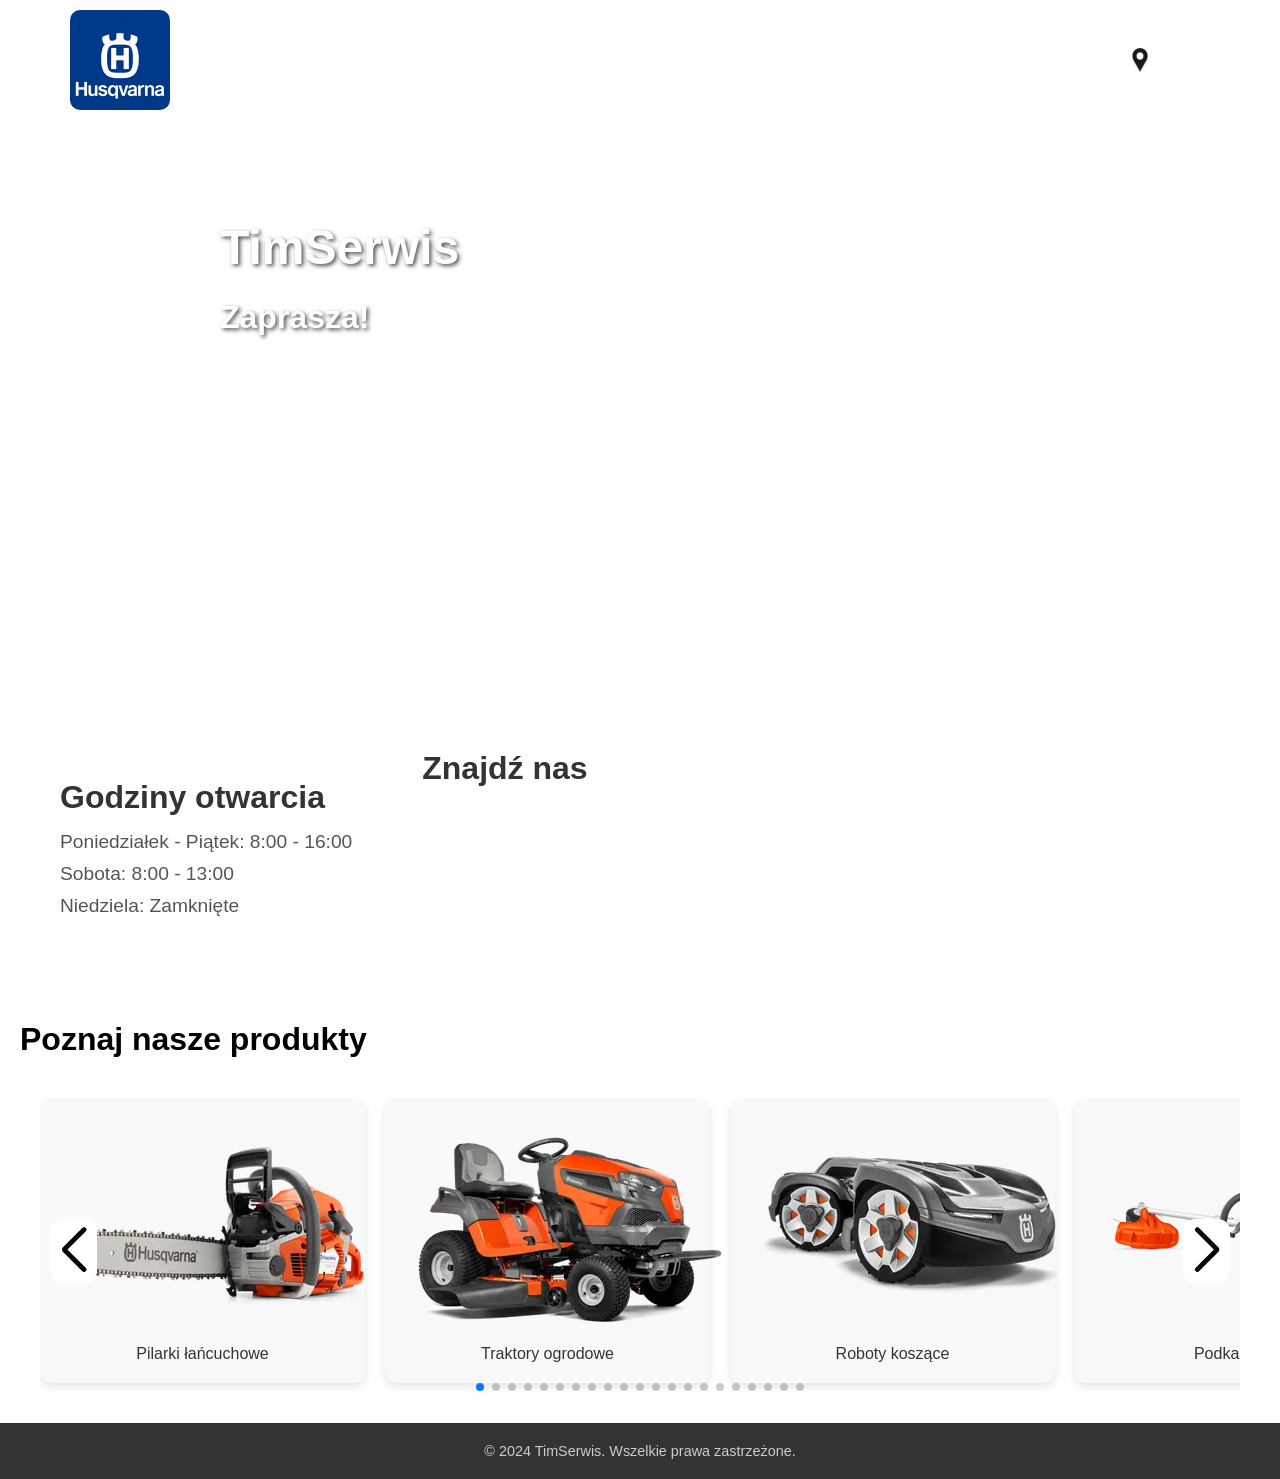
==== index.html @ e5dec0ae "TimSerwis site 1.0" ====
<!DOCTYPE html>
<html lang="en">
<head>
    <meta charset="UTF-8">
    <meta name="viewport" content="width=device-width, initial-scale=1.0">
    <title>TimSerwis</title>
    <link rel="stylesheet" href="style.css">
    <link rel="stylesheet" href="libs/swiper/swiper-bundle.min.css">
</head>
<body>
    <nav class="navbar">
        <a href="index.html" class="navbar_logo">TimSerwis</a>
        <div class="hamburger">
            <span></span>
            <span></span>
            <span></span>
        </div>
        <ul class="navbar_menu">
            <li class="navbar_item">
                <a href="/" class="navbar_links">Produkty</a>
            </li>
            <li class="navbar_item">
                <a href="/" class="navbar_links">Usługi</a>
            </li>
            <li class="navbar_item">
                <a href="https://www.husqvarna.com/pl/poznawaj-i-odkrywaj/aktualne-oferty/" target="_blank" class="navbar_links">Aktualne promocje i oferty</a>
            </li>
            <li class="navbar_item">
                <a href="/" class="navbar_links">O nas</a>
            </li>
            <li class="navbar_item">
                <a href="" class="navbar_links">
                    <span class="gps_box">
                        <img src="images/gps_icon.png" alt="GPS" class="gps_icon">
                    </span>
                </a>
            </li>
        </ul>
    </nav>
    <header class="video_header">
        <video autoplay muted loop playsinline class="background_video">
            <source src="images/husq_clip.mp4" type="video/mp4"> Twoja przeglądarka nie obsługuje video.
        </video>
        <div class="header_content">
            <h1>TimSerwis</h1>
            <h2>Zaprasza!</h2>
            <a href="https://maps.app.goo.gl/4zxpoWkNNQdiRsMfA" target="_blank" class="header_button">Sprawdź dojazd</a>
        </div>
    </header>
    <section class="contact_section">
        <div class="info_container">
            <div class="opening_hours">
                <h2>Godziny otwarcia</h2>
                <ul>
                    <li>Poniedziałek - Piątek: 8:00 - 16:00</li>
                    <li>Sobota: 8:00 - 13:00</li>
                    <li>Niedziela: Zamknięte</li>
                </ul>
            </div>
            <div class="map">
                <h2>Znajdź nas</h2>
                <iframe src="https://www.google.com/maps/embed?pb=!1m18!1m12!1m3!1d2526.7999188486933!2d22.40885487695269!3d50.70509736899558!2m3!1f0!2f0!3f0!3m2!1i1024!2i768!4f13.1!3m3!1m2!1s0x472327c8c3991e3d%3A0x18278556ef8c8e59!2s14%20Czerwca%2055%2C%2023-300%20Jan%C3%B3w%20Lubelski!5e0!3m2!1sen!2spl!4v1730893432722!5m2!1sen!2spl" width="600" height="450" style="border:0;" allowfullscreen="" loading="lazy" referrerpolicy="no-referrer-when-downgrade"></iframe> 
            </div>
        </div>
    </section>
    <section class="product_section">
        <h2>Poznaj nasze produkty</h2>
        <div class="swiper-container">
            <div class="swiper-wrapper">
                <div class="swiper-slide">
                    <a href="https://www.husqvarna.com/pl/pilarki-lancuchowe/" target="_blank">
                        <img src="images/chainsaw_husq.webp" alt="Pilarka Łańcuchowa">
                        <p>Pilarki łańcuchowe</p>
                    </a>
                </div>
                <div class="swiper-slide">
                    <a href="https://www.husqvarna.com/pl/traktory-ogrodowe/" target="_blank">
                        <img src="images/traktor_husq.webp" alt="Traktory Ogrodowe">
                        <p>Traktory ogrodowe</p>
                    </a>
                </div>
                <div class="swiper-slide">
                    <a href="https://www.husqvarna.com/pl/roboty-koszace/" target="_blank">
                        <img src="images/robot_husq.webp" alt="Roboty koszące">
                        <p>Roboty koszące</p>
                    </a>
                </div>
                <div class="swiper-slide">
                    <a href="https://www.husqvarna.com/pl/podkaszarki/" target="_blank">
                        <img src="images/podksz_husq.webp" alt="Podkaszarki">
                        <p>Podkaszarki</p>
                    </a>
                </div>
                <div class="swiper-slide">
                    <a href="https://www.husqvarna.com/pl/kosiarki/" target="_blank">
                        <img src="images/kosiarka_husq.webp" alt="Kosiarki">
                        <p>Kosiarki</p>
                    </a>
                </div>
                <div class="swiper-slide">
                    <a href="https://www.husqvarna.com/pl/wykaszarki/" target="_blank">
                        <img src="images/wykasz_husq.webp" alt="Wykaszarki">
                        <p>Wykaszarki</p>
                    </a>
                </div>
                <div class="swiper-slide">
                    <a href="https://www.husqvarna.com/pl/ridery/" target="_blank">
                        <img src="images/rider_husq.webp" alt="Ridery">
                        <p>Ridery</p>
                    </a>
                </div>
                <div class="swiper-slide">
                    <a href="https://www.husqvarna.com/pl/wycinarki-profesjonalne/" target="_blank">
                        <img src="images/wycinpro_husq.webp" alt="Wycinarki profesjonalne">
                        <p>Wycinarki profesjonalne</p>
                    </a>
                </div>
                <div class="swiper-slide">
                    <a href="https://www.husqvarna.com/pl/nozyce-do-zywoplotu/" target="_blank">
                        <img src="images/nożyce_husq.webp" alt="Nożyce do żywopłotu">
                        <p>Nożyce do żywopłotu</p>
                    </a>
                </div>
                <div class="swiper-slide">
                    <a href="https://www.husqvarna.com/pl/minipilarki/" target="_blank">
                        <img src="images/minipil_husq.webp" alt="Minipilarki">
                        <p>Minipilarki</p>
                    </a>
                </div>
                <div class="swiper-slide">
                    <a href="https://www.husqvarna.com/pl/kosiarki-o-zerowym-promieniu-skretu/" target="_blank">
                        <img src="images/kosiarka0_husq.webp" alt="Kosiarki o zerowym promienu skrętu">
                        <p>Kosiarki o zerowym promienu skrętu</p>
                    </a>
                </div>
                <div class="swiper-slide">
                    <a href="https://www.husqvarna.com/pl/dmuchawy-do-lisci/" target="_blank">
                        <img src="images/dmuch_husq.webp" alt="Dmuchawy do liści">
                        <p>Dmuchawy do liści</p>                        
                    </a>
                </div>
                <div class="swiper-slide">
                    <a href="https://www.husqvarna.com/pl/podkrzesywarki/" target="_blank">
                        <img src="images/podkszlong_husq.webp" alt="Podkszesywarki">
                        <p>Podkszesywarki</p>
                    </a>
                </div>
                <div class="swiper-slide">
                    <a href="https://www.husqvarna.com/pl/myjki-cisnieniowe/" target="_blank">
                        <img src="images/myjki_husq.webp" alt="Myjki ciśnieniowe">
                        <p>Myjki ćiśnieniowe</p>
                    </a>
                </div>
                <div class="swiper-slide">
                    <a href="https://www.husqvarna.com/pl/przecinarki/" target="_blank">
                        <img src="images/przecina_husq.webp" alt="Przecinarki">
                        <p>Przecinarki</p>
                    </a>
                </div>
                <div class="swiper-slide">
                    <a href="https://www.husqvarna.com/pl/odsniezarki/" target="_blank">
                        <img src="images/odsniez_husq.webp" alt="Odśnieżarki">
                        <p>Odśnieżarki</p>
                    </a>
                </div>
                <div class="swiper-slide">
                    <a href="https://www.husqvarna.com/pl/wertykulatory-i-skaryfikatory/" target="_blank">
                        <img src="images/werty_husq.webp" alt="Wertykulatory i skaryfikatory">
                        <p>Wertykulatory i skaryfikatory</p>
                    </a>
                </div>
                <div class="swiper-slide">
                    <a href="https://www.husqvarna.com/pl/odkurzacze/" target="_blank">
                        <img src="images/odkurz_husq.webp" alt="Odkurzacze">
                        <p>Odkurzacze</p>
                    </a>
                </div>
                <div class="swiper-slide">
                    <a href="https://www.husqvarna.com/pl/glebogryzarki/" target="_blank">
                        <img src="images/glebo_husq.webp" alt="Glebogryzarki">
                        <p>Glebogryzarki</p>
                    </a>
                </div>
                <div class="swiper-slide">
                    <a href="https://www.husqvarna.com/pl/generatory/" target="_blank">
                        <img src="images/gene_husq.webp" alt="Generatory">
                        <p>Generatory</p>
                    </a>
                </div>
                <div class="swiper-slide">
                    <a href="https://www.husqvarna.com/pl/pompy-wodne/" target="_blank">
                        <img src="images/pompa_husq.webp" alt="Pompy wodne">
                        <p>Pompy wodne</p>
                    </a>
                </div>                
            </div>
            <div class="swiper-pagination"></div>
            <div class="swiper-button-next"></div>
            <div class="swiper-button-prev"></div>
        </div>
    </section>
    <footer class="footer">
        <p>&copy; 2024 TimSerwis. Wszelkie prawa zastrzeżone.</p>
    </footer>    
    <script src="https://unpkg.com/swiper/swiper-bundle.min.js"></script>
    <script src="app.js"></script>
</body>
</html>
---- style.css ----
* {
    margin: 0;
    padding: 0; font-family: Arial, sans-serif;
}

.navbar_logo {
    display: flex;
    align-items: center;
    font-size: 3em;
    font-weight: bold;
    color: white;
    text-decoration: none;
}

.navbar_logo::before {
    content: "";
    background-image: url('images/logo1.png');
    background-size: contain;
    background-repeat: no-repeat;
    width: 100px;
    height: 100px;
    margin-right: 10px;
    display: inline-block;
    border-radius: 10%;
}

.navbar {
    position: fixed;
    top: 0;
    left: 50px;
    right: 50px;    
    display: flex;
    align-items: center;
    padding: 10px 20px;
    background-color: transparent;
    border-bottom: 3px solid white;
    z-index: 999;
}

.navbar_menu {
    display: flex;
    align-items: center;
    list-style: none;
    gap: 20px;
    margin-left: auto;
    margin-right: 50px;
}

.navbar_item {
    margin-left: 20px;
}

.navbar_links {
    color: white;
    text-decoration: none;
    font-size: 21px;
    font-weight: bold;
    position: relative;
    background-color: transparent;
    transition: transform 0.1s ease, box-shadow 0.1s ease;
}

.navbar_menu li a::after {
    content: "";
    position: absolute;
    left: 0;
    right: 0;
    bottom: -3px;
    height: 3px;
    background-color: #0066cc;
    transform: scaleX(0);
    transition: transform 0.3s ease;
    transform-origin: right;
}

.navbar_menu li a:hover::after {
    transform: scaleX(1);
    transform-origin: left;
}

.gps_icon {
    height: 24px;
    width: auto;
}

.gps_box {
    display: flex;
    align-items: center;
    justify-content: center;
    width: 40px;
    height: 40px;
    border-radius: 25%;
    background-color: transparent;
    transition: background-color 0.3s;
}

.gps_box:hover {
    background-color: rgba(0, 119, 255, 0.1);
}

.hamburger {
    display: none;
    flex-direction: column;
    cursor: pointer;
    gap: 5px;
    margin-left: auto;
    margin-right: 50px;
}

.hamburger span {
    display: block;
    width: 25px;
    height: 3px;
    background-color: white;
    transition: 0.3s;
}

@media (max-width: 1050px) {

    .navbar_menu li a::after {
        display: none;
    }

    .gps_box:hover {
        background-color: inherit;
        transform: none;
    }

    

    .navbar_links {
        padding: 12px 20px;
        margin: 10px;
        background-color: white;
        color: black;
        box-shadow: none;
        border-radius: 5px;
        margin: 8px;
        text-align: center;
        width: 80%;
        box-shadow: 0px 4px 6px rgba(0, 0, 0, 0.2);
        transition: background-color 0.3s ease, transform 0.1s ease;
    }

    .navbar_menu {
        display: none;
        flex-direction: column;
        position: fixed;
        width: calc(100%-40px);
        max-width: 400px;
        background-color: rgba(255, 255, 255, 0.5);
        border: 1px solid rgba(51, 51, 51, 0.5); 
        top: 122px;
        left: 20px;
        right: 20px;
        border: 1px solid #333;
        border-radius: 8px;
        margin: 0 auto;
        padding: 20px;
        box-shadow: 0px 4px 10px rgba(0, 0, 0, 0.1);
        z-index: 999;
    }

    .gps_box {
        display: inline-flex;
    }

    .navbar_menu.active {
        display: flex;
    }

    .navbar_item {
        text-align: left;
        padding: 10px 20px;
    }

    .navbar_links:active {
        transform: scale(0.95);
        background-color: #e0e0e0;
        box-shadow: 0px 2px 4px rgba(0, 0, 0, 0.2);
    }

    .hamburger {
        display: flex;
    }

    .hamburger.active span:nth-child(1) {
        transform: rotate(45deg) translate(5px, 5px);
    }

    .hamburger.active span:nth-child(2) {
        opacity: 0;
    }

    .hamburger.active span:nth-child(3) {
        transform: rotate(-45deg) translate(5px, -5px);
    }

    .info_container {
        align-items: flex-start;
    }

    .contact_section {
        padding: 10px 10px;
    }

    .opening_hours, .map {
        max-width: 50%;
    }

    .opening_hours {
        text-align: left;
    }

}

.video_header {
    position: relative;
    width: 100%;
    height: 700px;
    overflow: hidden;
}

.background_video {
    position: absolute;
    top: 0;
    width: 100%;
    height: auto;
    z-index: -1;
}

.header_content {
    position: relative;
    top: 200px;
    left: 200px;
    z-index: 1;
    color: white;
    padding: 20px;
}

.header_content h1 {
    font-size: 3em;
    margin-bottom: 0.5em;
    text-shadow: 2px 2px 4px rgba(0, 0, 0, 0.7);
}

.header_content h2 {
    font-size: 2em;
    margin-bottom: 0.5em;
    text-shadow: 2px 2px 4px rgba(0, 0, 0, 0.7);
}

.header_button {
    display: inline-block;
    padding: 12px 24px;
    background-color: transparent;
    color: white;
    text-decoration: none;
    font-size: 1em;
    border: 3px solid white;
    border-radius: 5px;
    transition: background-color 0.3s ease;
}

.header_button:hover {
    background-color: white;
    color: black;
}

.contact_section {
    padding: 40px 20px;
    background-color: white;
    justify-content: center;
    display: flex;
    box-sizing: border-box;
    margin-top: 10px;
    margin-bottom: 10px;
}

.info_container {
    display: flex;
    flex-direction: row;
    align-items: center;
    gap: 50px;
    max-width: 1200px;
    width: 100%;
    margin: 0 auto;
}

.opening_hours {
    padding: 20px;
}

.opening_hours h2, .map h2 {
    font-size: 2em;
    margin-bottom: 10px;
    color: #333;
}

.opening_hours ul {
    list-style: none;
    padding: 0;
}

.opening_hours li {
    font-size: 1.2em;
    color: #555;
    padding: 5px 0;
}

.map iframe {
    width: 100%;
    height: 100%;
    border: 1px solid #ddd;
    border-radius: 8px;
}

.product_section {
    text-align: left;
    padding: 20px;
}

.product_section h2 {
    font-size: 2em;
    margin-bottom: 20px;
}

.swiper-container {
    width: 100%;
    max-width: 1200px;
    overflow: hidden;
    padding: 20px 0;
    margin: 0 auto;
    position: relative;
}

.swiper-wrapper {
    display: flex;
}

.swiper-slide {
    background-color: #f9f9f9;
    border-radius: 12px;
    padding: 20px;
    height: 300px;
    width: 100%;
    text-align: center;
    box-shadow: 0px 4px 8px rgba(0, 0, 0, 0.1);
    transition: transform 0.3s ease;
    flex-shrink: 0;
}

.swiper-slide img {
    border-radius: 8px;
    margin-bottom: 10px;
}

.swiper-slide p {
    font-size: 1em;
    color: #333;
    text-decoration: none;
}

.swiper-slide a {
    display: block;
    text-decoration: none;
    color: inherit;
}

.swiper-slide:hover {
    transform: translateY(-5px) scale(1.03);
    box-shadow: 0px 6px 12px rgba(0, 0, 0, 0.15);
}

.swiper-button-next, .swiper-button-prev {
    font-weight: 800;
    background-color: white;
    border-radius: 12px;
    padding: 10px;
    display: flex;
    align-items: center;
    justify-content: center;
    z-index: 10;
}

.swiper-button-next::after, .swiper-button-prev::after {
    color: black;
    width: auto;
}

.swiper-button-next:hover, .swiper-button-prev:hover {
    background-color: #333;
}

.swiper-button-next:hover::after, .swiper-button-prev:hover::after {
    color: white;
}

.swiper-pagination {
    margin-top: 15px;
}

.swiper-pagination-bullet {
    width: 10px;
    height: 10px;
    background-color: #ccc;
    opacity: 1;
    transition: background-color 0.3s;
}

.swiper-pagination-bullet-active {
    background-color: #333;
}

.footer {
    background-color: #333;
    color: white;
    padding: 20px;
    text-align: center;
    font-size: 0.9em;
    font-family: Arial, sans-serif;
}

.footer p {
    margin: 0;
    color: #ccc;
}
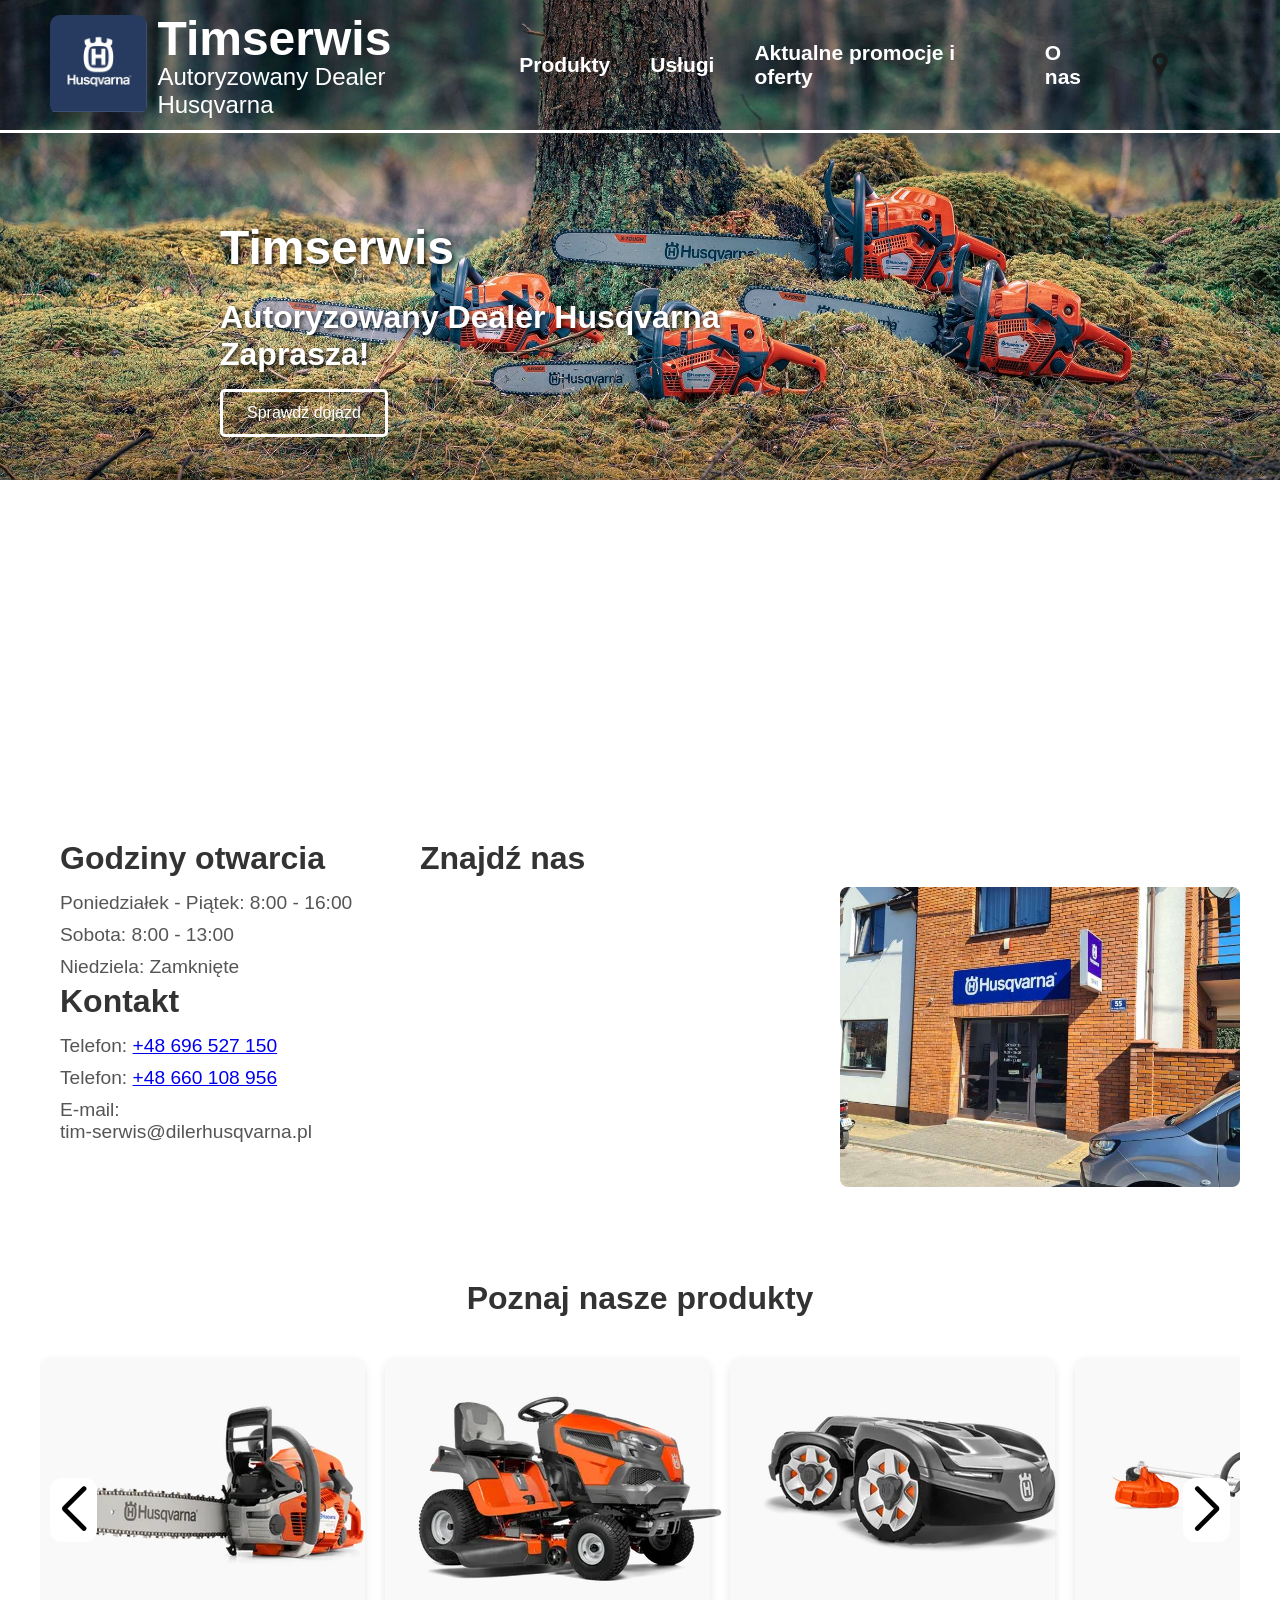
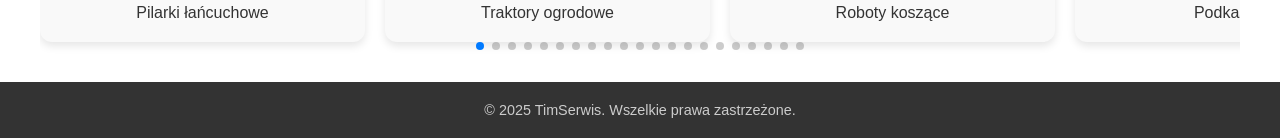
==== commit 1964e056: "Update" ====
--- a/index.html
+++ b/index.html
@@ -3,13 +3,18 @@
 <head>
     <meta charset="UTF-8">
     <meta name="viewport" content="width=device-width, initial-scale=1.0">
+    <meta name="description" content="Timserwis – autoryzowany dealer Husqvarna w Janowie Lubelskim. Sprzedaż i serwis sprzętu ogrodniczego, leśnego oraz budowlanego. Profesjonalna obsługa, nowoczesne rozwiązania, ponad 13 lat doświadczenia. Odwiedź nas na 14 Czerwca 55!">
     <title>TimSerwis</title>
     <link rel="stylesheet" href="style.css">
     <link rel="stylesheet" href="libs/swiper/swiper-bundle.min.css">
 </head>
 <body>
     <nav class="navbar">
-        <a href="index.html" class="navbar_logo">TimSerwis</a>
+        <a href="index.html" class="navbar_logo">
+            <div class="navbar_logo_content">Timserwis
+                <span class="navbar_subtitle">Autoryzowany Dealer Husqvarna</span>
+            </div>
+        </a>
         <div class="hamburger">
             <span></span>
             <span></span>
@@ -17,19 +22,19 @@
         </div>
         <ul class="navbar_menu">
             <li class="navbar_item">
-                <a href="/" class="navbar_links">Produkty</a>
-            </li>
-            <li class="navbar_item">
-                <a href="/" class="navbar_links">Usługi</a>
+                <a href="produkty/index.html" class="navbar_links">Produkty</a>
+            </li>
+            <li class="navbar_item">
+                <a href="uslugi/index.html" class="navbar_links">Usługi</a>
             </li>
             <li class="navbar_item">
                 <a href="https://www.husqvarna.com/pl/poznawaj-i-odkrywaj/aktualne-oferty/" target="_blank" class="navbar_links">Aktualne promocje i oferty</a>
             </li>
             <li class="navbar_item">
-                <a href="/" class="navbar_links">O nas</a>
-            </li>
-            <li class="navbar_item">
-                <a href="" class="navbar_links">
+                <a href="o_nas/index.html" class="navbar_links">O nas</a>
+            </li>
+            <li class="navbar_item">
+                <a href="https://maps.app.goo.gl/4zxpoWkNNQdiRsMfA" target="_blank" class="navbar_links">
                     <span class="gps_box">
                         <img src="images/gps_icon.png" alt="GPS" class="gps_icon">
                     </span>
@@ -38,17 +43,20 @@
         </ul>
     </nav>
     <header class="video_header">
-        <video autoplay muted loop playsinline class="background_video">
-            <source src="images/husq_clip.mp4" type="video/mp4"> Twoja przeglądarka nie obsługuje video.
+        <video autoplay muted loop playsinline class="background_video" poster="images/banner.jpg">
+            <source src="images/husq_clip.mp4" type="video/mp4">
+            Twoja przeglądarka nie obsługuje video. <img src="images/fallback_image.jpg" alt="Salon Husqvarna - TimSerwis">
         </video>
+        
         <div class="header_content">
-            <h1>TimSerwis</h1>
-            <h2>Zaprasza!</h2>
+            <h1>Timserwis</h1>
+            <h2>Autoryzowany Dealer Husqvarna <br> Zaprasza!</h2>
             <a href="https://maps.app.goo.gl/4zxpoWkNNQdiRsMfA" target="_blank" class="header_button">Sprawdź dojazd</a>
         </div>
     </header>
     <section class="contact_section">
         <div class="info_container">
+            
             <div class="opening_hours">
                 <h2>Godziny otwarcia</h2>
                 <ul>
@@ -56,13 +64,50 @@
                     <li>Sobota: 8:00 - 13:00</li>
                     <li>Niedziela: Zamknięte</li>
                 </ul>
-            </div>
-            <div class="map">
-                <h2>Znajdź nas</h2>
-                <iframe src="https://www.google.com/maps/embed?pb=!1m18!1m12!1m3!1d2526.7999188486933!2d22.40885487695269!3d50.70509736899558!2m3!1f0!2f0!3f0!3m2!1i1024!2i768!4f13.1!3m3!1m2!1s0x472327c8c3991e3d%3A0x18278556ef8c8e59!2s14%20Czerwca%2055%2C%2023-300%20Jan%C3%B3w%20Lubelski!5e0!3m2!1sen!2spl!4v1730893432722!5m2!1sen!2spl" width="600" height="450" style="border:0;" allowfullscreen="" loading="lazy" referrerpolicy="no-referrer-when-downgrade"></iframe> 
-            </div>
+                <h2>Kontakt</h2>
+    <ul>
+        <li>Telefon: <a href="tel:+48696527150">+48 696 527 150</a></li>
+        <li>Telefon: <a href="tel:+48660108956">+48 660 108 956</a></li>
+        <li>E-mail: <br>tim-serwis@dilerhusqvarna.pl</li>
+    </ul>
+            </div>
+    
+            <div class="map_and_gallery">
+                <div class="map">
+                    <h2>Znajdź nas</h2>
+                    <iframe src="https://www.google.com/maps/embed?pb=!1m18!1m12!1m3!1d2526.7999188486933!2d22.40885487695269!3d50.70509736899558!2m3!1f0!2f0!3f0!3m2!1i1024!2i768!4f13.1!3m3!1m2!1s0x472327c8c3991e3d%3A0x18278556ef8c8e59!2s14%20Czerwca%2055%2C%2023-300%20Jan%C3%B3w%20Lubelski!5e0!3m2!1sen!2spl!4v1730893432722!5m2!1sen!2spl" width="100%" height="300" style="border:0;" allowfullscreen="" loading="lazy" referrerpolicy="no-referrer-when-downgrade"></iframe>
+                </div>
+    
+                <div class="about-gallery">
+                    <h2 class="hidden-heading">Galeria</h2> <!-- Dodany pusty nagłówek -->
+                    <div class="gallery-wrapper">
+                        <div class="gallery-slide active">
+                            <img src="images/img0.jpg" alt="Salon Husqvarna - wejście">
+                        </div>
+                        <div class="gallery-slide">
+                            <img src="images/img1.jpg" alt="Salon Husqvarna - ekspozycja">
+                        </div>
+                        <div class="gallery-slide">
+                            <img src="images/img2.jpg" alt="Salon Husqvarna - ekspozycja">
+                        </div>
+                        <div class="gallery-slide">
+                            <img src="images/img3.jpg" alt="Salon Husqvarna - ekspozycja">
+                        </div>
+                        <div class="gallery-slide">
+                            <img src="images/img4.jpg" alt="Salon Husqvarna - ekspozycja">
+                        </div>
+                        <div class="gallery-slide">
+                            <img src="images/img5.jpg" alt="Salon Husqvarna - ekspozycja">
+                        </div>
+                        <!-- Możesz dodać więcej zdjęć -->
+                    </div>
+                </div>
+            </div>
+    
         </div>
     </section>
+    
+    
     <section class="product_section">
         <h2>Poznaj nasze produkty</h2>
         <div class="swiper-container">
@@ -200,9 +245,10 @@
         </div>
     </section>
     <footer class="footer">
-        <p>&copy; 2024 TimSerwis. Wszelkie prawa zastrzeżone.</p>
-    </footer>    
+        <p>&copy; 2025 TimSerwis. Wszelkie prawa zastrzeżone.</p>
+    </footer>
     <script src="https://unpkg.com/swiper/swiper-bundle.min.js"></script>
     <script src="app.js"></script>
+    
 </body>
 </html>
--- a/style.css
+++ b/style.css
@@ -1,6 +1,12 @@
 * {
     margin: 0;
     padding: 0; font-family: Arial, sans-serif;
+}
+
+html, body {
+  margin: 0;
+  padding: 0;
+  overflow-x: hidden;
 }
 
 .navbar_logo {
@@ -12,9 +18,22 @@
     text-decoration: none;
 }
 
+.navbar_logo_content {
+    display: flex;
+    flex-direction: column;
+    line-height: 1.2;
+}
+
+.navbar_logo .navbar_subtitle {
+    font-size: 0.5em;
+    font-weight: normal;
+    color: white;
+    margin-top: -5px;
+}
+
 .navbar_logo::before {
     content: "";
-    background-image: url('images/logo1.png');
+    background-image: url('images/husqlogo.jpeg');
     background-size: contain;
     background-repeat: no-repeat;
     width: 100px;
@@ -27,15 +46,24 @@
 .navbar {
     position: fixed;
     top: 0;
-    left: 50px;
-    right: 50px;    
+    left: 0; /* zmiana z 50px na 0 */
+    right: 0; /* zmiana z 50px na 0 */
     display: flex;
     align-items: center;
-    padding: 10px 20px;
+    padding: 10px 50px; /* wewnętrzny padding zamiast marginesu */
     background-color: transparent;
     border-bottom: 3px solid white;
     z-index: 999;
-}
+    transition: background-color 0.3s ease, padding 0.3s ease;
+}
+
+
+.navbar.scrolled {
+    background-color: rgba(0, 0, 0, 0.7); /* Czarne tło 70% przezroczystości */
+    backdrop-filter: blur(5px); /* Opcjonalnie: lekkie rozmycie dla efektu szkła */
+    transition: background-color 0.3s ease;
+}
+
 
 .navbar_menu {
     display: flex;
@@ -117,71 +145,81 @@
 
 @media (max-width: 1050px) {
 
-    .navbar_menu li a::after {
-        display: none;
-    }
-
-    .gps_box:hover {
-        background-color: inherit;
-        transform: none;
-    }
-
-    
-
-    .navbar_links {
-        padding: 12px 20px;
-        margin: 10px;
-        background-color: white;
-        color: black;
-        box-shadow: none;
-        border-radius: 5px;
-        margin: 8px;
-        text-align: center;
-        width: 80%;
-        box-shadow: 0px 4px 6px rgba(0, 0, 0, 0.2);
-        transition: background-color 0.3s ease, transform 0.1s ease;
+    .navbar {
+        padding: 10px 20px;
+        background-color: rgba(0, 0, 0, 0.7); /* lekka przezroczystość */
+        border-bottom: none;
     }
 
     .navbar_menu {
         display: none;
         flex-direction: column;
         position: fixed;
-        width: calc(100%-40px);
+        top: 70px; /* niżej, żeby nie nachodziło */
+        left: 0;
+        right: 0;
+        width: calc(100% - 40px);
         max-width: 400px;
-        background-color: rgba(255, 255, 255, 0.5);
-        border: 1px solid rgba(51, 51, 51, 0.5); 
-        top: 122px;
-        left: 20px;
-        right: 20px;
-        border: 1px solid #333;
-        border-radius: 8px;
+        background-color: rgba(30, 30, 30, 0.9); /* ciemne tło */
+        border: 1px solid rgba(255, 255, 255, 0.2);
+        border-radius: 12px;
         margin: 0 auto;
         padding: 20px;
-        box-shadow: 0px 4px 10px rgba(0, 0, 0, 0.1);
+        box-shadow: 0px 6px 12px rgba(0, 0, 0, 0.15);
         z-index: 999;
-    }
+        transition: all 0.3s ease;
+    }
+
+    .navbar_menu.active {
+        display: flex;
+    }
+
+    .navbar_item {
+        margin: 10px 0;
+    }
+
+    .navbar_links:active {
+        background-color: rgba(255, 255, 255, 0.1); /* lekko jaśniejsze kliknięcie */
+        transform: scale(0.95);
+    }
+
+    .navbar_links {
+        display: block;
+        padding: 12px 20px;
+        background-color: transparent;
+        color: white;
+        font-size: 18px;
+        border-radius: 8px;
+        text-align: center;
+        text-decoration: none;
+        transition: background-color 0.3s, transform 0.2s;
+    }
+
+    .navbar_links:hover {
+        background-color: rgba(255, 255, 255, 0.2); /* lekko jaśniejszy efekt na ciemnym tle */
+        color: white; /* napis pozostaje biały */
+    }
+    
 
     .gps_box {
         display: inline-flex;
     }
 
-    .navbar_menu.active {
-        display: flex;
-    }
-
-    .navbar_item {
-        text-align: left;
-        padding: 10px 20px;
-    }
-
-    .navbar_links:active {
-        transform: scale(0.95);
-        background-color: #e0e0e0;
-        box-shadow: 0px 2px 4px rgba(0, 0, 0, 0.2);
-    }
-
     .hamburger {
         display: flex;
+        flex-direction: column;
+        justify-content: space-between;
+        width: 25px;
+        height: 18px;
+        cursor: pointer;
+    }
+
+    .hamburger span {
+        display: block;
+        width: 100%;
+        height: 3px;
+        background-color: white;
+        transition: all 0.3s ease;
     }
 
     .hamburger.active span:nth-child(1) {
@@ -196,28 +234,68 @@
         transform: rotate(-45deg) translate(5px, -5px);
     }
 
-    .info_container {
-        align-items: flex-start;
-    }
-
-    .contact_section {
-        padding: 10px 10px;
-    }
-
-    .opening_hours, .map {
-        max-width: 50%;
-    }
-
-    .opening_hours {
-        text-align: left;
-    }
-
+  
+
+  /* Product Section */
+  .product_section {
+    padding: 20px 10px;
+    text-align: center;
+  }
+
+  .product_section h2 {
+    font-size: 2em;
+    margin-bottom: 20px;
+  }
+
+  .swiper-container {
+    padding: 10px 0;
+  }
+
+  .swiper-slide {
+    height: auto;
+    padding: 10px;
+  }
+
+  .swiper-slide img {
+    width: 100%;
+    height: auto;
+  }
+
+  .swiper-slide p {
+    font-size: 1em;
+  }
+
+  /* Footer */
+  .footer {
+    padding: 15px 10px;
+    font-size: 0.8em;
+  }
+}
+
+@media (max-width: 600px) {
+    .navbar_logo {
+        font-size: 2em; /* Mniejsze logo */
+    }
+
+    .navbar_logo::before {
+        width: 60px;
+        height: 60px;
+    }
+
+    .hamburger {
+        width: 20px;
+        height: 15px;
+    }
+
+    .hamburger span {
+        height: 2px;
+    }
 }
 
 .video_header {
     position: relative;
     width: 100%;
-    height: 700px;
+    height: 800px;
     overflow: hidden;
 }
 
@@ -267,53 +345,47 @@
     color: black;
 }
 
-.contact_section {
-    padding: 40px 20px;
-    background-color: white;
-    justify-content: center;
-    display: flex;
-    box-sizing: border-box;
-    margin-top: 10px;
-    margin-bottom: 10px;
-}
-
-.info_container {
-    display: flex;
-    flex-direction: row;
-    align-items: center;
-    gap: 50px;
-    max-width: 1200px;
-    width: 100%;
-    margin: 0 auto;
-}
-
-.opening_hours {
-    padding: 20px;
-}
-
-.opening_hours h2, .map h2 {
-    font-size: 2em;
-    margin-bottom: 10px;
-    color: #333;
-}
-
-.opening_hours ul {
-    list-style: none;
-    padding: 0;
-}
-
-.opening_hours li {
-    font-size: 1.2em;
-    color: #555;
-    padding: 5px 0;
-}
-
-.map iframe {
-    width: 100%;
-    height: 100%;
-    border: 1px solid #ddd;
-    border-radius: 8px;
-}
+@media (max-width: 768px) {
+    .video_header {
+      height: 400px; /* niższy header na telefonach */
+    }
+  
+    .background_video {
+      width: 100%;
+      height: 100%;
+      object-fit: cover; /* Wypełnia całą sekcję */
+    }
+  
+    .header_content {
+      position: absolute;
+      top: 50%;
+      left: 50%;
+      transform: translate(-50%, -50%); /* Centrum ekranu */
+      text-align: center;
+      padding: 10px;
+      width: 90%;
+    }
+  
+    .header_content h1 {
+      font-size: 2em;
+      margin-bottom: 10px;
+    }
+  
+    .header_content h2 {
+      font-size: 1.2em;
+      margin-bottom: 15px;
+    }
+  
+    .header_button {
+      padding: 10px 20px;
+      font-size: 1em;
+      border: 2px solid white;
+      border-radius: 5px;
+    }
+  }
+  
+
+
 
 .product_section {
     text-align: left;
@@ -322,7 +394,9 @@
 
 .product_section h2 {
     font-size: 2em;
+    text-align: center;
     margin-bottom: 20px;
+    color: #333;
 }
 
 .swiper-container {
@@ -425,3 +499,218 @@
     margin: 0;
     color: #ccc;
 }
+
+.info_container {
+    display: flex;
+    flex-direction: row;
+    justify-content: space-between;
+    align-items: flex-start;
+    max-width: 1200px;
+    width: 100%;
+    margin: 0 auto;
+    padding: 20px;
+    gap: 40px;
+}
+
+.map_and_gallery {
+    display: flex;
+    flex-direction: row;
+    gap: 20px;
+    flex: 1;
+}
+
+.map {
+    flex: 1;
+}
+
+.about-gallery {
+    flex: 1;
+    height: 1000px;
+    overflow: hidden;
+}
+
+.about-gallery img {
+    width: 100%;
+    height: 500px;
+    object-fit: cover;
+    border-radius: 8px;
+}
+
+.map iframe {
+    width: 100%;
+    height: 300px;
+    border-radius: 8px;
+}
+
+.opening_hours {
+    flex: 0 0 300px;
+}
+
+.opening_hours h2, .map h2 {
+    font-size: 2em;
+    margin-bottom: 10px;
+    color: #333;
+}
+
+.opening_hours {
+    padding: 20px;
+}
+
+.opening_hours ul {
+    list-style: none;
+    padding: 0;
+}
+
+.opening_hours li {
+    font-size: 1.2em;
+    color: #555;
+    padding: 5px 0;
+}
+
+.hidden-heading {
+    font-size: 2em;
+    margin-bottom: 10px;
+    color: #333;
+    visibility: hidden;
+}
+
+
+
+.map_and_gallery {
+    display: flex;
+    flex-direction: row;
+    gap: 20px;
+    flex-wrap: wrap;
+    margin-top: 20px;
+}
+
+.map {
+    flex: 1 1 45%;
+}
+
+.about-gallery {
+    flex: 1 1 45%;
+    position: relative;
+    overflow: hidden;
+    border-radius: 8px;
+    height: 400px;
+}
+
+.about-gallery img {
+    width: 100%;
+    height: 300px;
+    object-fit: cover;
+    border-radius: 8px;
+    transition: transform 0.3s ease;
+    cursor: pointer;
+}
+
+.gallery-wrapper {
+    position: relative;
+    width: 100%;
+    height: 100%;
+}
+
+.gallery-slide {
+    position: absolute;
+    opacity: 0;
+    transition: opacity 1s ease-in-out;
+    width: 100%;
+    height: 100%;
+}
+
+.gallery-slide.active {
+    opacity: 1;
+}
+
+@media (max-width: 768px) {
+    .contact_section {
+      padding: 20px 10px;
+    }
+  
+    .info_container {
+      flex-direction: column;
+      align-items: stretch;
+      gap: 10px; /* zmniejszyłem z 20px lub więcej */
+      padding: 0;
+    }
+  
+    .opening_hours {
+      padding: 10px;
+      width: 100%;
+      text-align: center;
+    }
+  
+    .map_and_gallery {
+      display: flex;
+      flex-direction: column; /* kluczowe, by mapa była nad galerią */
+      width: 100%;
+      gap: 10px; /* mniejsza przerwa */
+      margin-top: 10px;
+    }
+  
+    .map {
+      width: 100%;
+    }
+  
+    .map iframe {
+      width: 100%;
+      height: 250px;
+      border-radius: 8px;
+    }
+  
+    .about-gallery {
+      width: 100%;
+      height: 250px;
+    }
+  
+    .about-gallery img {
+      width: 100%;
+      height: 250px;
+      object-fit: cover;
+      border-radius: 8px;
+    }
+  
+    .gallery-wrapper {
+      width: 100%;
+      height: 250px;
+      overflow: hidden;
+      position: relative;
+    }
+  
+    .gallery-slide {
+      position: absolute;
+      width: 100%;
+      height: 100%;
+      opacity: 0;
+      transition: opacity 1s ease-in-out;
+    }
+  
+    .gallery-slide.active {
+      opacity: 1;
+    }
+  
+    .opening_hours h2,
+    .map h2 {
+      font-size: 1.8em;
+    }
+  
+    .opening_hours li {
+      font-size: 1em;
+    }
+  
+    .hidden-heading {
+      display: none;
+    }
+  }
+
+
+@media (max-width: 768px) {
+    .map_and_gallery {
+        flex-direction: column;
+    }
+
+    .map, .about-gallery {
+        flex: 1 1 100%;
+    }
+}
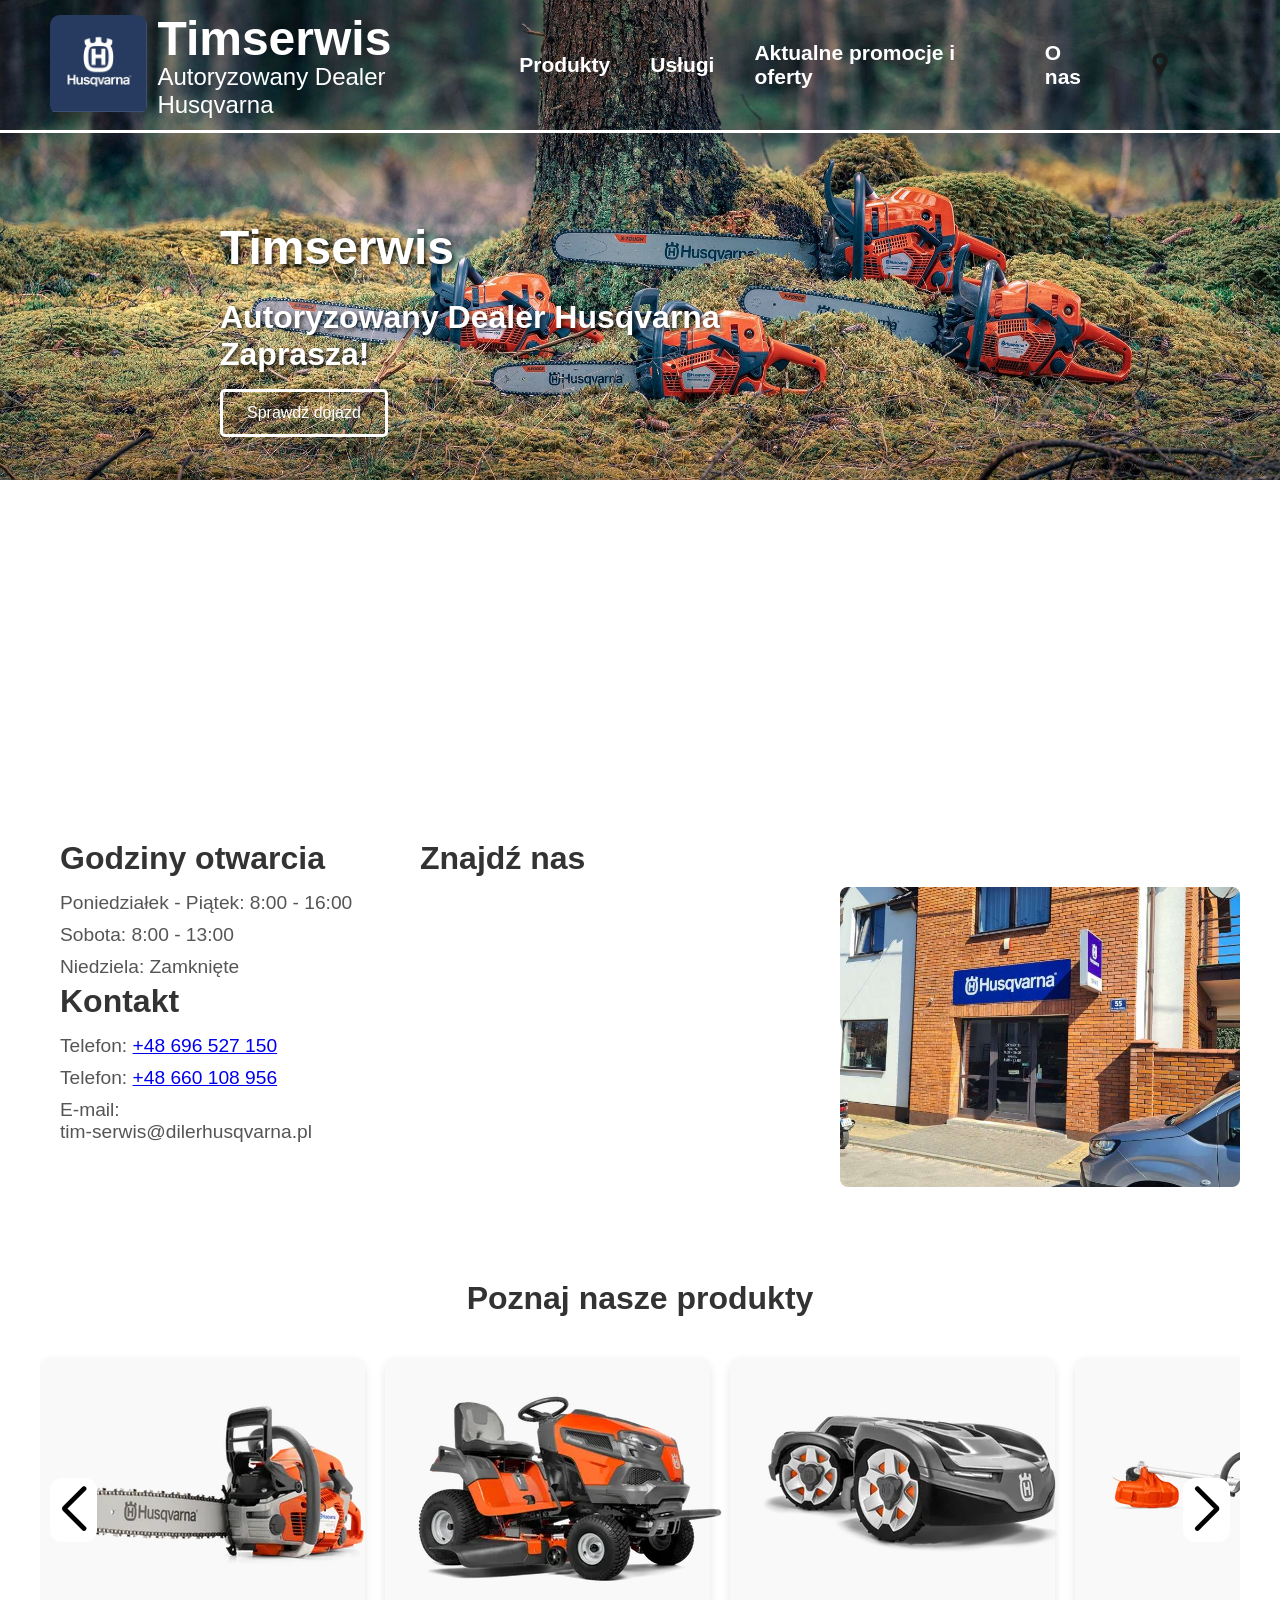
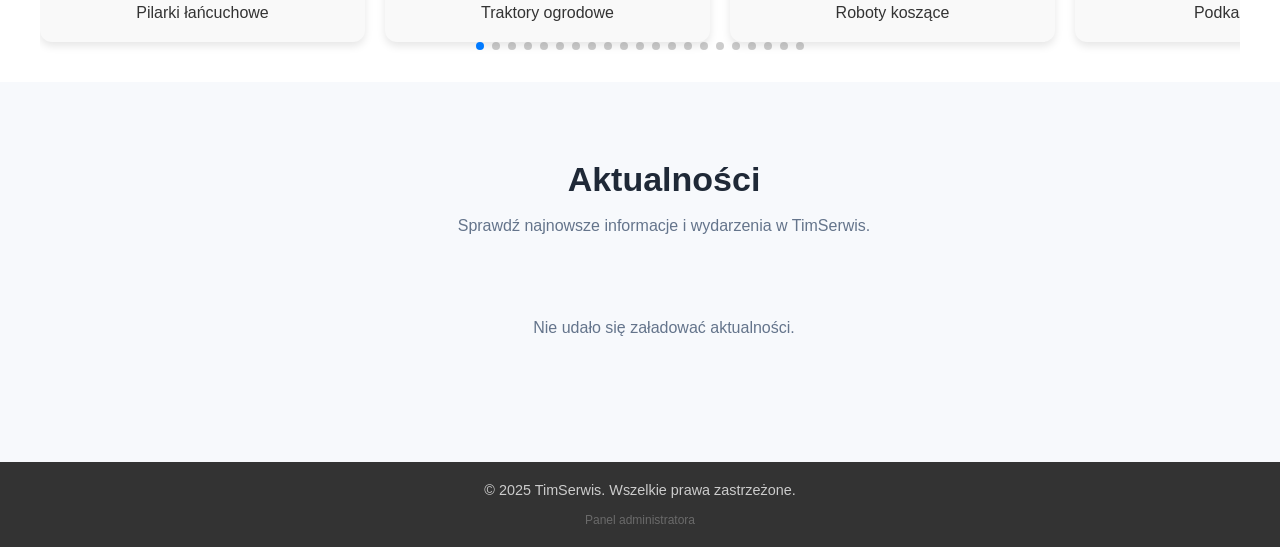
==== commit 2e3c6c19: "admin panel 0.8" ====
--- a/index.html
+++ b/index.html
@@ -244,11 +244,29 @@
             <div class="swiper-button-prev"></div>
         </div>
     </section>
+    <section class="news-section" id="aktualnosci">
+        <div class="news-container">
+            <div class="news-heading">
+                <h2>Aktualności</h2>
+                <p>Sprawdź najnowsze informacje i wydarzenia w TimSerwis.</p>
+            </div>
+
+            <div class="news-grid" id="news-grid">
+                <p class="news-message">
+                    Ładowanie aktualności...
+                </p>
+            </div>
+        </div>
+    </section>
     <footer class="footer">
         <p>&copy; 2025 TimSerwis. Wszelkie prawa zastrzeżone.</p>
+        <a href="/admin/login.php" class="admin-login">
+            Panel administratora
+        </a>
     </footer>
     <script src="https://unpkg.com/swiper/swiper-bundle.min.js"></script>
     <script src="app.js"></script>
+    <script src="news.js" defer></script>
     
 </body>
 </html>
--- a/style.css
+++ b/style.css
@@ -714,3 +714,335 @@
         flex: 1 1 100%;
     }
 }
+
+.admin-login {
+    display: inline-block;
+    margin-top: 15px;
+    font-size: 12px;
+    color: #888;
+    text-decoration: none;
+    opacity: 0.65;
+    transition: opacity 0.2s ease;
+}
+
+.admin-login:hover {
+    opacity: 1;
+    text-decoration: underline;
+}
+
+
+/* ==========================================
+   TIMSERWIS - AKTUALNOŚCI
+   ========================================== */
+
+.news-section {
+    width: 100%;
+    padding: 75px 24px 90px;
+    background: #f7f9fc;
+}
+
+/* Główny kontener */
+
+.news-container {
+    width: 100%;
+    max-width: 1200px;
+    margin: 0 auto;
+}
+
+/* ==========================================
+   NAGŁÓWEK SEKCJI
+   ========================================== */
+
+.news-heading {
+    text-align: center;
+    margin-bottom: 45px;
+}
+
+.news-heading h2 {
+    margin: 0 0 12px;
+    color: #1f2937;
+    font-size: 34px;
+    font-weight: 700;
+    line-height: 1.3;
+}
+
+.news-heading p {
+    margin: 0;
+    color: #64748b;
+    font-size: 16px;
+    line-height: 1.6;
+}
+
+/* ==========================================
+   LISTA AKTUALNOŚCI
+   ========================================== */
+
+.news-grid {
+    display: grid;
+    grid-template-columns: minmax(0, 1fr);
+    gap: 30px;
+}
+
+/* ==========================================
+   POJEDYNCZY POST
+   ========================================== */
+
+.news-card {
+    display: flex;
+    flex-direction: row;
+    align-items: stretch;
+
+    width: 100%;
+    min-height: 300px;
+
+    background: #ffffff;
+
+    border: 1px solid #e2e8f0;
+    border-radius: 12px;
+
+    overflow: hidden;
+
+    box-shadow: 0 4px 18px rgba(0, 0, 0, 0.05);
+
+    transition:
+        box-shadow 0.25s ease,
+        border-color 0.25s ease;
+}
+
+.news-card:hover {
+    border-color: #cbd5e1;
+    box-shadow: 0 8px 25px rgba(0, 0, 0, 0.08);
+}
+
+/* ==========================================
+   ZDJĘCIE - LEWA STRONA
+   ========================================== */
+
+/* Kontener zdjęcia */
+
+.news-image-wrapper {
+    width: 40%;
+    flex: 0 0 40%;
+
+    display: flex;
+    justify-content: center;
+    align-items: center;
+
+    padding: 20px;
+    background: #f8fafc;
+}
+
+/* Zdjęcie */
+
+.news-image {
+    display: block;
+    position: static;
+
+    width: 100%;
+    height: auto;
+    max-height: 400px;
+
+    object-fit: contain;
+    border-radius: 8px;
+}
+
+/* ==========================================
+   TREŚĆ - PRAWA STRONA
+   ========================================== */
+
+.news-card-content {
+    display: flex;
+    flex-direction: column;
+    justify-content: center;
+
+    flex: 1;
+    min-width: 0;
+
+    padding: 35px 40px;
+}
+
+/* Data */
+
+.news-date {
+    display: block;
+
+    margin-bottom: 12px;
+
+    color: #64748b;
+    font-size: 13px;
+    font-weight: 500;
+}
+
+/* Tytuł */
+
+.news-title {
+    margin: 0 0 20px;
+
+    color: #1f2937;
+    font-size: 27px;
+    font-weight: 700;
+    line-height: 1.35;
+
+    overflow-wrap: anywhere;
+}
+
+/* Pełna treść */
+
+.news-description {
+    margin: 0;
+
+    color: #475569;
+    font-size: 16px;
+    font-weight: 400;
+    line-height: 1.8;
+
+    white-space: pre-wrap;
+    overflow-wrap: anywhere;
+}
+
+/* Kafelek bez zdjęcia */
+
+.news-card:not(:has(.news-image-wrapper))
+.news-card-content {
+    width: 100%;
+    padding: 40px;
+}
+
+/* ==========================================
+   KOMUNIKATY
+   ========================================== */
+
+.news-message {
+    grid-column: 1 / -1;
+
+    margin: 0;
+    padding: 35px 20px;
+
+    text-align: center;
+    color: #64748b;
+    font-size: 16px;
+}
+
+/* ==========================================
+   TABLET
+   ========================================== */
+
+@media (max-width: 900px) {
+
+    .news-section {
+        padding: 60px 20px 70px;
+    }
+
+    .news-heading h2 {
+        font-size: 30px;
+    }
+
+    .news-card-content {
+        padding: 28px;
+    }
+
+    .news-title {
+        font-size: 23px;
+    }
+
+    .news-description {
+        font-size: 15px;
+    }
+}
+
+/* ==========================================
+   TELEFON I MAŁY TABLET
+   ========================================== */
+
+@media (max-width: 768px) {
+
+    .news-card {
+        flex-direction: column;
+    }
+
+    .news-image-wrapper {
+        width: 100%;
+        height: auto;
+        min-height: 0;
+        padding: 15px;
+        flex: 0 0 auto;
+    }
+
+    .news-image {
+        width: 100%;
+        height: auto;
+        max-height: 350px;
+    }
+
+    .news-card-content {
+        padding: 25px;
+    }
+
+    .news-card:not(:has(.news-image-wrapper))
+    .news-card-content {
+        padding: 25px;
+    }
+
+    .news-title {
+        font-size: 22px;
+        margin-bottom: 16px;
+    }
+}
+
+/* ==========================================
+   TELEFON
+   ========================================== */
+
+@media (max-width: 480px) {
+
+    .news-section {
+        padding: 45px 16px 60px;
+    }
+
+    .news-heading {
+        margin-bottom: 30px;
+    }
+
+    .news-heading h2 {
+        font-size: 27px;
+    }
+
+    .news-heading p {
+        font-size: 14px;
+    }
+
+    .news-grid {
+        gap: 20px;
+    }
+
+    .news-card {
+        border-radius: 10px;
+    }
+
+    .news-image-wrapper {
+        height: 220px;
+    }
+
+    .news-card-content {
+        padding: 20px;
+    }
+
+    .news-card:not(:has(.news-image-wrapper))
+    .news-card-content {
+        padding: 20px;
+    }
+
+    .news-date {
+        font-size: 12px;
+    }
+
+    .news-title {
+        font-size: 21px;
+        margin-bottom: 14px;
+    }
+
+    .news-description {
+        font-size: 15px;
+        line-height: 1.7;
+    }
+}
